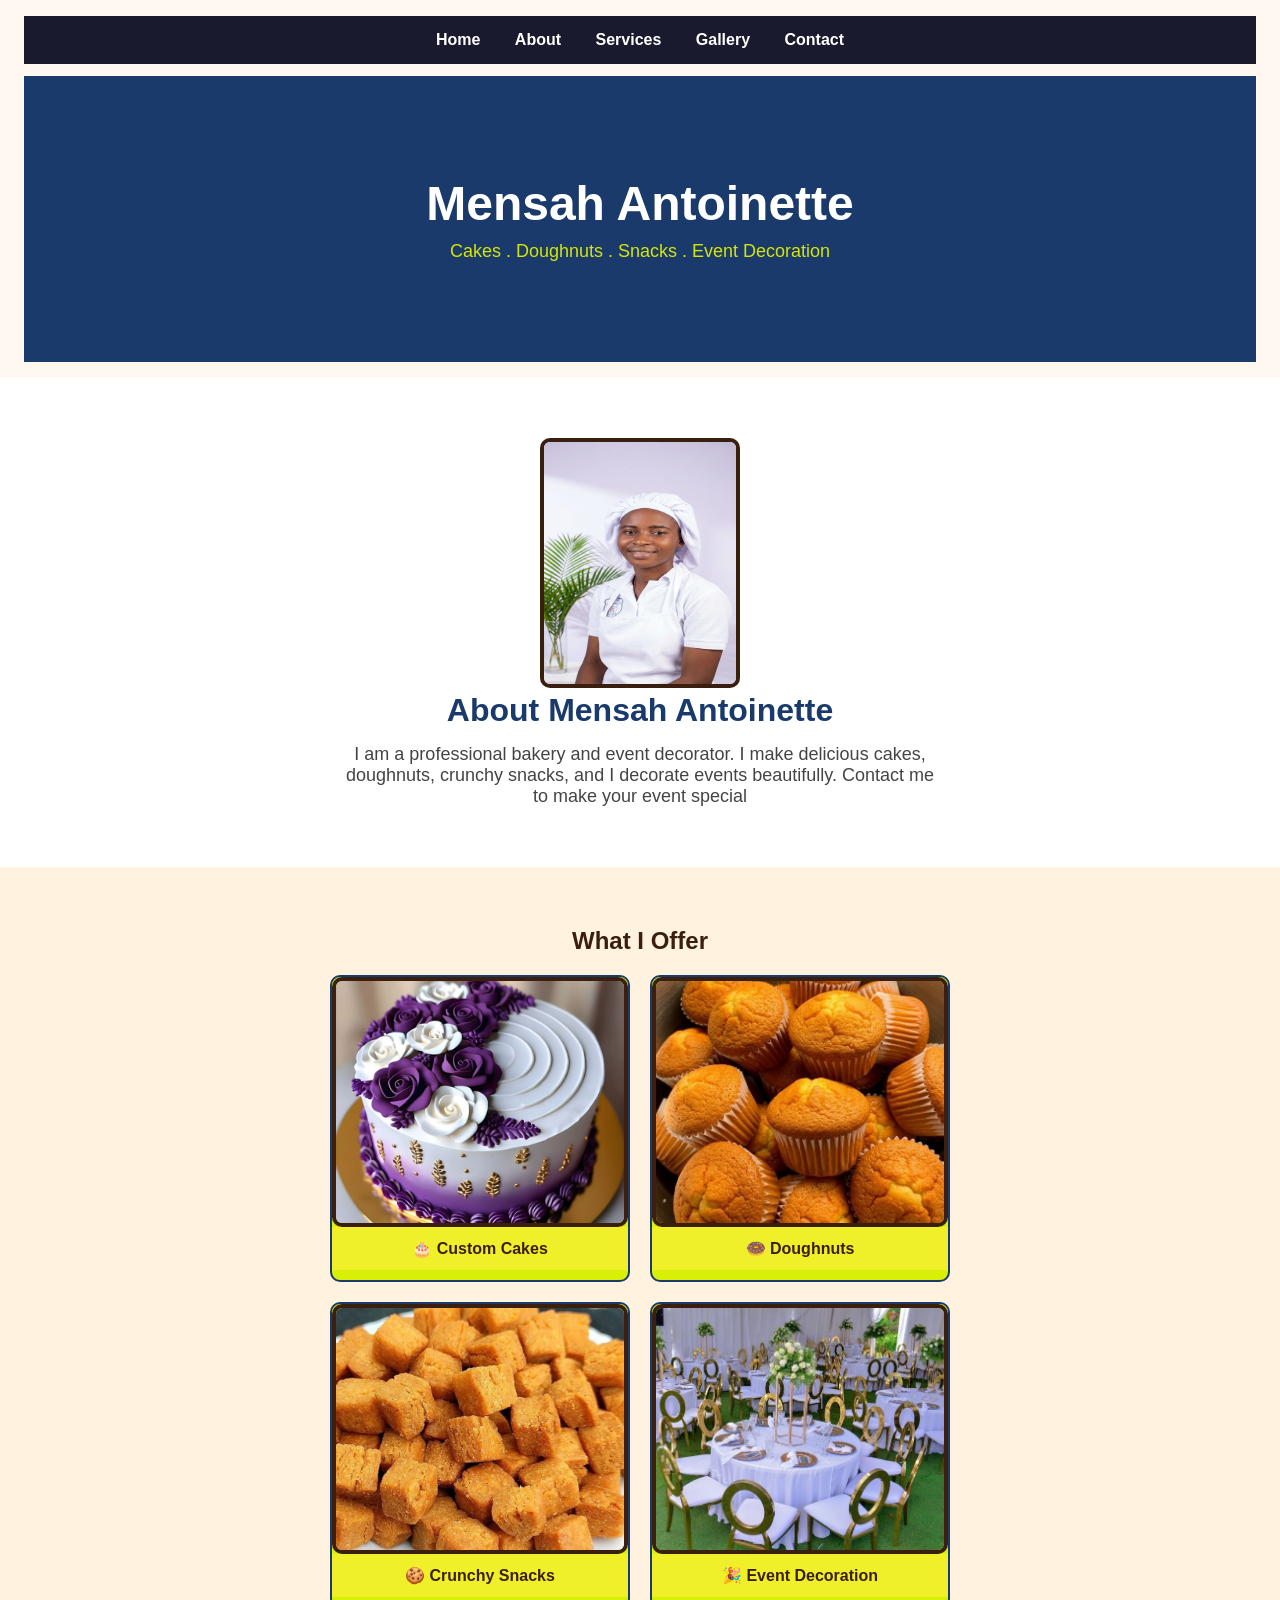
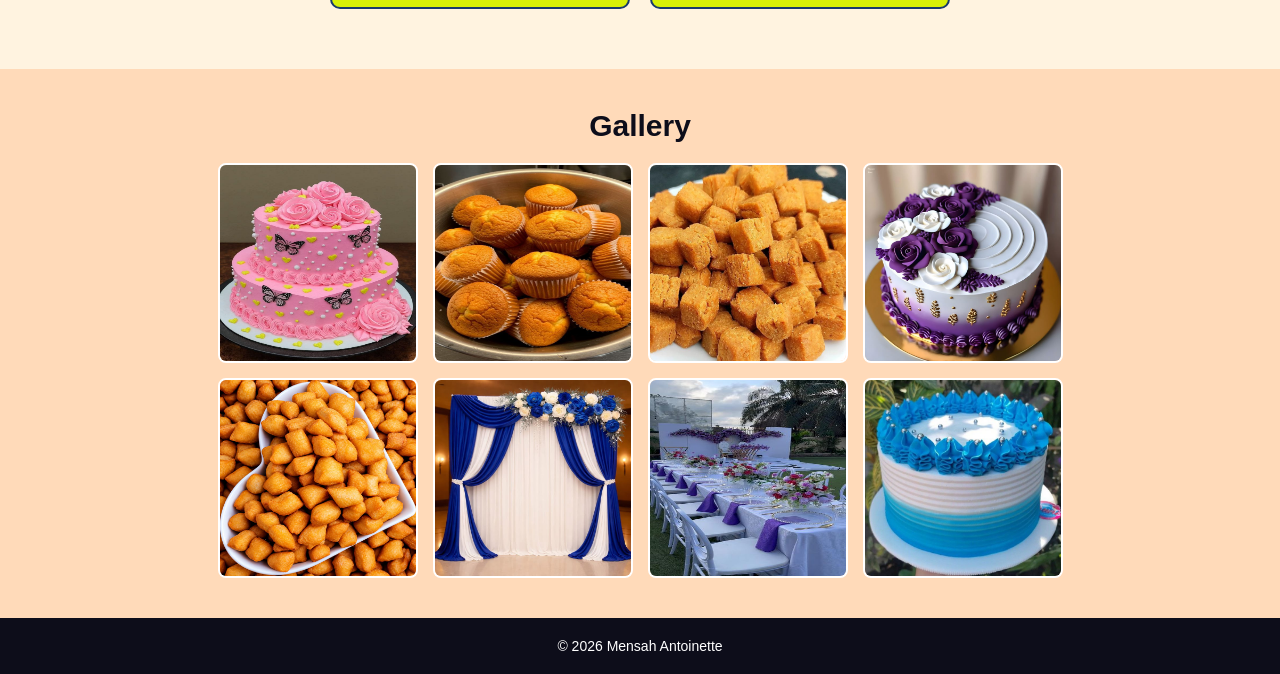
==== index.html @ c2257a98 "Update photos" ====
<!DOCTYPE html>
<html>
    <head>
        <title>Mensah Antoinette - Bakery & Decor</title>
        <link rel="stylesheet" href="style.css">

    </head>
    
    <body>
    <header>
    <nav>
        <a href="#hero">Home</a>
        <a href="#about">About</a>
        <a href="#services">Services</a>
        <a href="#gallery">Gallery</a>
        <a href="form.html">Contact</a>
    </nav>
    <div id="hero">
        <h1>Mensah Antoinette</h1>
        <p>Cakes . Doughnuts . Snacks . Event Decoration</p>
    </div>
</header>
        
    <main>

        <section id="about">
            <img src="profile.png" alt="Mensah Antoinette">
            <h2>About Mensah Antoinette</h2>
            <p>I am a professional bakery and event decorator. I make delicious cakes, doughnuts, crunchy snacks, and I decorate events beautifully. Contact me to make your event special</p>
        </section>

        <section id="services">
            <h2>What I Offer</h2>
        <div class="offer-container">
            
        <div class="service-card">
           <img src="cake 2.jpg" alt="Custom Cakes"> 
           <h3>🎂 Custom Cakes</h3>
        </div>

        <div class="service-card">
            <img src="Doughnut 1.jpg" alt="Custom Cakes">
            <h3>🍩 Doughnuts</h3>
        </div>

        <div class="service-card">
            <img src="chips 1.jpg" alt="Custom Cakes">
            <h3>🍪 Crunchy Snacks</h3>
        </div>

        <div class="service-card">
             <img src="decor 3.jpg" alt="Custom Cakes">
             <h3>🎉 Event Decoration</h3>
            </div>
        </div>
        </section>
    </main>

        <section id="contact">
    </section>

    <section id="gallery">
        <h3>Gallery</h3>
        <div class="gallery-grid">
            <img src="cake 1.jpg" alt="Mensah Antoinette">
            <img src="Doughnut 1.jpg" alt="Mensah Antoinette">
            <img src="chips 1.jpg" alt="Mensah Antoinette">
            <img src="cake 2.jpg" alt="Mensah Antoinette">
            <img src="chips 2.jpg" alt="Mensah Antoinette">
            <img src="decor 1.jpg" alt="Mensah Antoinette">
            <img src="decor 2.jpg" alt="Mensah Antoinette">
            <img src="cake 3.jpg" alt="Mensah Antoinette">
        </div>
        </div>
    </section>
        <footer>
            <p>&copy; 2026 Mensah Antoinette</p>
        </footer>
    </body>
</html>
---- style.css ----
* {
    margin: 0;
    padding: 0;
    box-sizing: border-box;
}

body {
    margin: 0;
    padding: 0;
    font-family: Arial, sans-serif;
    background-color: #fff8f0;
    color: #3b1f0e;
}
nav {
    background-color: #1a1a2e;
    padding: 15px 20px;
    text-align: center;
}
nav a {
    color: #ffffff;
    text-decoration: none;
    margin: 0 15px;
    font-size: 16px;
    font-weight: bold;
}
nav a:host {
    color: #a0b4d6;
}
#hero {
    background-color: #1a3a6b;
    color: #ffffff;
    text-align: center;
    padding: 100px 20px;
}
#hero h1 { 
    font-size: 48px;
     margin-bottom: 10px; 
    }
#hero p { 
    font-size: 18px; 
    color: #d6e603; 
}
#about {
    background-color: #ffffff;
    padding: 60px 20px;
    text-align: center;
}
#about h2 { 
    font-size: 32px; 
    color: #1a3a6b; 
    margin-bottom: 15px; 
}
#about p { 
    font-size: 18px; 
    color: #444444; 
    max-width: 600px; 
    margin: 0 auto; 
}
img {
    width: 200px;
    height: 250px;
    border: 4px solid;
    border-radius: 10px;
}

#services {
    display: flex;
    flex-direction: column;
    padding: 60px 20px;
    text-align: center;
    align-items: center;
    background-color: #fff3e0;
    gap: 20px;
    max-width: 100%;
    width: 100%;
}
.services h2 { 
    font-size: 32px; 
    margin-bottom: 25px; 
    color: #1a3a6b; 
    text-align: center;
    padding: 20px;
    width: 100%;
}

.offer-container {
    display: grid;
    grid-template-columns: 300px 300px;
    gap: 20px;
    justify-content: center;
    margin: 0 auto;
    width: auto;
}

.service-card {
    background-color: #d8f006;
    border: 2px solid #1a3a6b;
    border-radius: 10px;
    overflow: hidden;
    text-align: bottom;
    padding-bottom: 10px;
    font-size: 18px;
    width:auto;
    max-width: 300px;
    height: auto;
    gap: 20px;
}

.service-card img {
    width: 100%;
    height: 250px;
    object-fit: cover;
    display: block;
}

.service-card h3 {
    margin: 0;
    font-size: 16px;
    padding: 12px;
    background-color: #f0f02a;
}
#gallery {
    background-color: peachpuff;
    color: #0d0d1a;
    padding: 40px 20px;
}
#gallery h3 {
    text-align: center;
    font-size: 30px;
    margin-bottom: 20px;
}
#contact-form {
    max-width: 600px;
    margin: 50px auto;
    padding: 40px;
    background-color: #04915b;
    border-radius: 10px;
    box-shadow: 0 2px 10px rgba(0,0,0,0.1);
}

#contact-form h2 {
    text-align: center;
    color: #f2f2f8;
    font-size: 32px;
    margin-bottom: 30px;
}

#contact-form label {
    display: block;
    font-weight: bold;
    margin-bottom: 5px;
    color: #f4f4fc;
}

#contact-form input,
#contact-form textarea {
    display: block;
    width: 100%;
    padding: 12px;
    margin-bottom: 20px;
    border: 2px solid #e0e0e0;
    border-radius: 6px;
    font-size: 16px;
}

#contact-form textarea {
    height: 150px;
}

#contact-form button {
    width: 100%;
    padding: 15px;
    background-color: #1a1a2e;
    color: #ffffff;
    border: none;
    border-radius: 6px;
    font-size: 18px;
    cursor: pointer;
}

#contact-form button:hover {
    background-color: #2c2c5e;
}
footer {
    background-color: #0d0d1a;
    color: #ffffff;
    text-align: center;
    padding: 20px;
    font-size: 14px;
}

header {
  display: flex;
  flex-direction: column;
  gap: 0.75rem;
  padding: 1rem 1.5rem;
}

nav ul {
  display: flex;
  flex-direction: column;
  gap: 0.75rem;
  list-style: none;
}
@media (min-width: 600px) {
  header { flex-direction: column; }
  nav ul  { flex-direction: column; }
}

.features-grid {
  display: grid;
  grid-template-columns: 1fr;
  gap: 1.5rem;
}

@media (max-width: 780px) {
  .features-grid {
    grid-template-columns: repeat(2, 1fr);
  }
}

@media (max-with: 900px) {
  .features-grid {
    grid-template-columns: 1fr;
  }
}

.gallery-grid {
    display: grid;
    grid-template-columns: repeat(4, 1fr);
    gap: 15px;
    max-width: 400px;
    margin: 0 auto;
    justify-content: center;
    align-items: center;
}

.gallery-grid img {
    width: 200px;
    height: 200px;
    object-fit: fill;
    border-radius: 8px;
    border: 2px solid white;
    max-width: 400px;
}
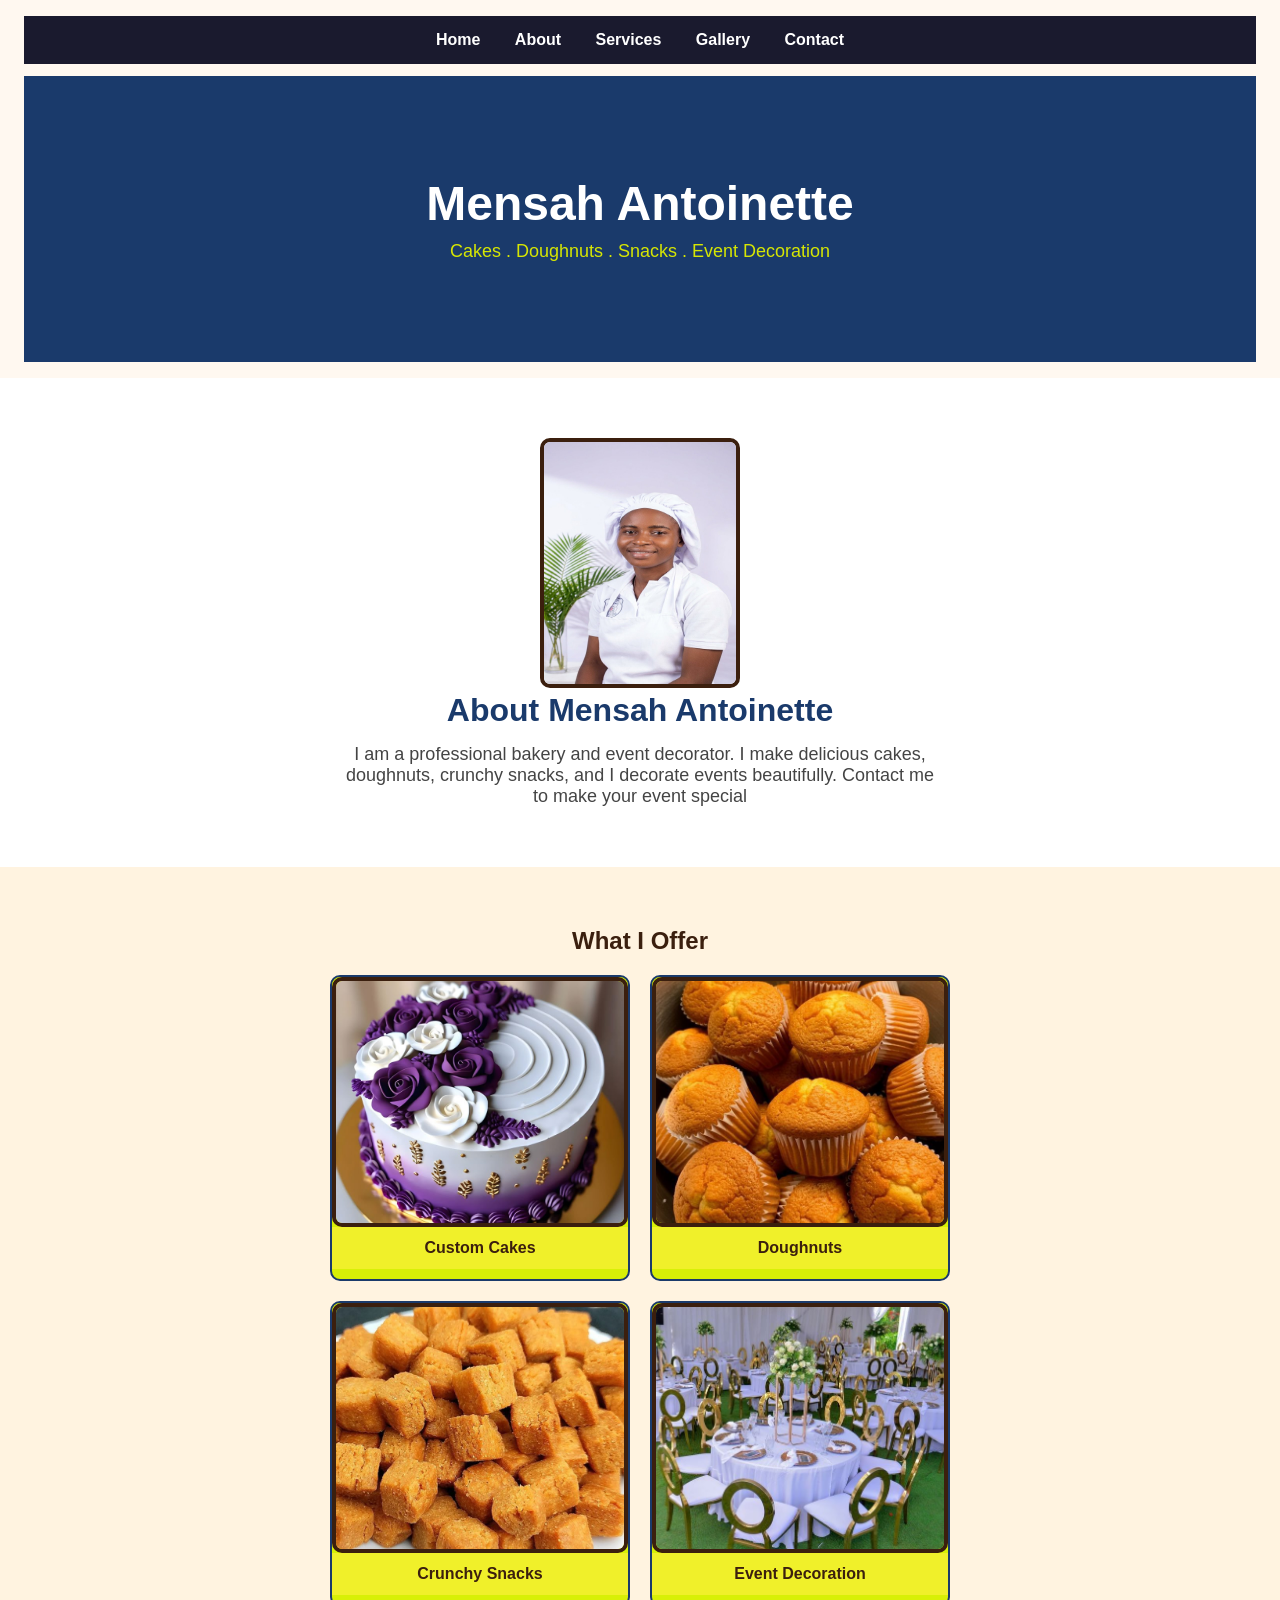
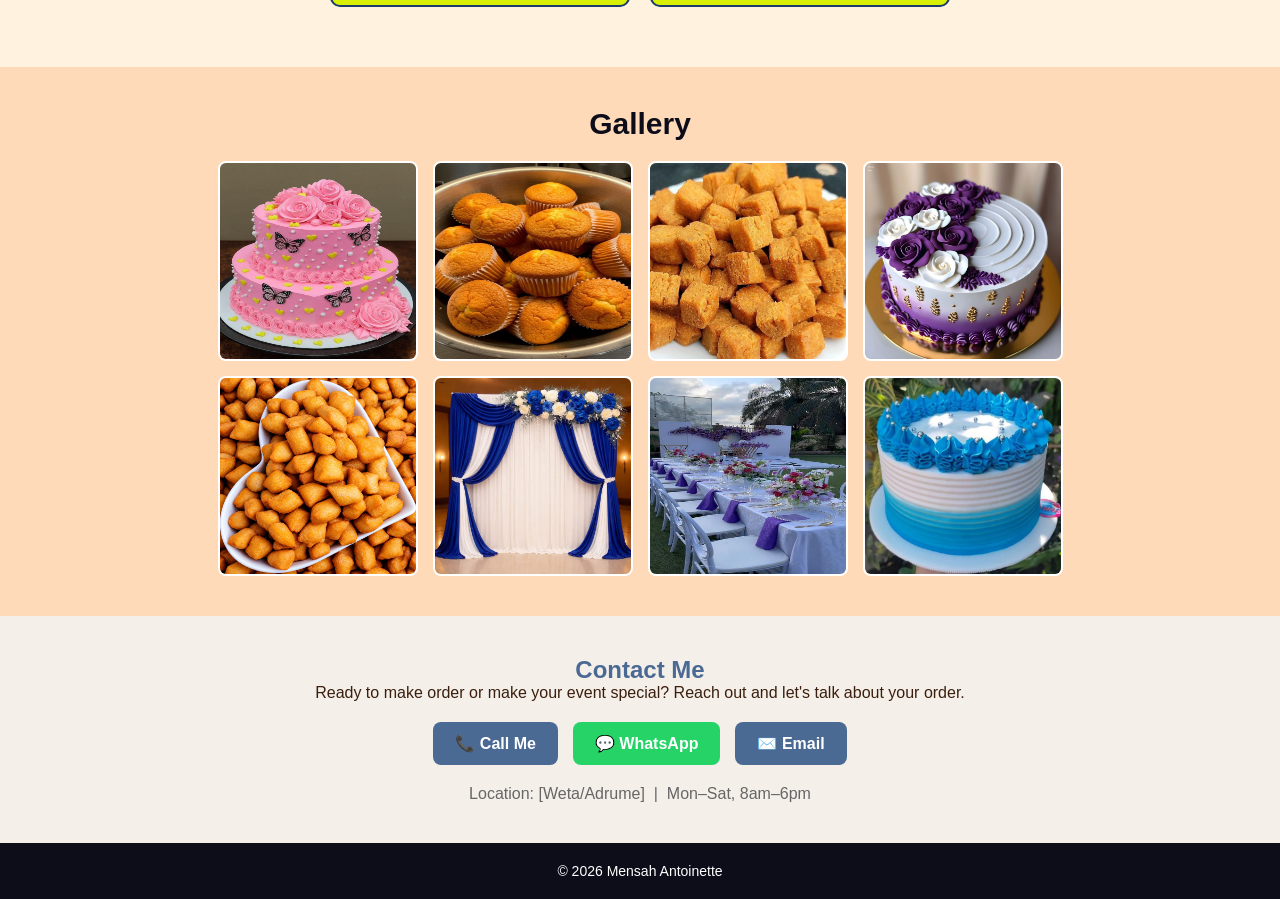
==== commit 567f4a5f: "Add contact section and SEO tags" ====
--- a/index.html
+++ b/index.html
@@ -1,8 +1,31 @@
 <!DOCTYPE html>
 <html>
     <head>
-        <title>Mensah Antoinette - Bakery & Decor</title>
+        <title>Mensah Antoinette - Bakery & Event Decoration</title>
+        <meta name="description" content="Mensah Antoinette offers custom cakes, doughnuts, snacks and event decoration. Contact us to make your event special.">
+        <meta name="viewport" content="width=device-width, initial-scale=1.0">
+        <link rel="canonical" href="https://your-site-address.com/">
+
+        <meta property="og:title" content="Mensah Antoinette - Bakery & Event Decoration">
+        <meta property="og:description" content="Cakes, doughnuts, snacks and event decoration.">
+        <meta property="og:image" content="https://your-site-address.com/profile.png">
+        <meta property="og:url" content="https://your-site-address.com/">
         <link rel="stylesheet" href="style.css">
+
+    <script type="application/ld+json">
+    {
+        "@context": "https://schema.org",
+        "@type": "Bakery",
+        "name": "Mensah Antoinette",
+        "description": "Professional bakery and event decoration: cakes, doughnuts, snacks.",
+        "telephone": "+233552869641",
+        "email": "youremail@example.com",
+        "address": { "@type": "PostalAddress", "addressLocality": "Your town", "addressCountry": "GH" },
+        "url": "https://your-site-address.com/"
+    }
+    </script>
+
+
 
     </head>
     
@@ -13,7 +36,7 @@
         <a href="#about">About</a>
         <a href="#services">Services</a>
         <a href="#gallery">Gallery</a>
-        <a href="form.html">Contact</a>
+        <a href="#contact">Contact</a>
     </nav>
     <div id="hero">
         <h1>Mensah Antoinette</h1>
@@ -35,22 +58,22 @@
             
         <div class="service-card">
            <img src="cake 2.jpg" alt="Custom Cakes"> 
-           <h3>🎂 Custom Cakes</h3>
+           <h3>Custom Cakes</h3>
         </div>
 
         <div class="service-card">
             <img src="Doughnut 1.jpg" alt="Custom Cakes">
-            <h3>🍩 Doughnuts</h3>
+            <h3>Doughnuts</h3>
         </div>
 
         <div class="service-card">
             <img src="chips 1.jpg" alt="Custom Cakes">
-            <h3>🍪 Crunchy Snacks</h3>
+            <h3>Crunchy Snacks</h3>
         </div>
 
         <div class="service-card">
              <img src="decor 3.jpg" alt="Custom Cakes">
-             <h3>🎉 Event Decoration</h3>
+             <h3>Event Decoration</h3>
             </div>
         </div>
         </section>
@@ -73,6 +96,18 @@
         </div>
         </div>
     </section>
+    <section id="contact" class="contact">
+  <h2>Contact Me</h2>
+  <p>Ready to make order or make your event special? Reach out and let's talk about your order.</p>
+
+  <div class="contact-buttons">
+    <a href="tel:+233553869641" class="contact-btn">📞 Call Me</a>
+    <a href="https://wa.me/233552869641?text=Hello%2C%20I%20would%20like%20to%20place%20an%20order" class="contact-btn whatsapp" target="_blank" rel="noopener">💬 WhatsApp</a>
+    <a href="mailto:youremail@example.com" class="contact-btn">✉️ Email</a>
+  </div>
+
+  <p class="contact-info">Location: [Weta/Adrume] &nbsp;|&nbsp; Mon–Sat, 8am–6pm</p>
+</section>
         <footer>
             <p>&copy; 2026 Mensah Antoinette</p>
         </footer>
--- a/style.css
+++ b/style.css
@@ -129,58 +129,32 @@
     font-size: 30px;
     margin-bottom: 20px;
 }
-#contact-form {
-    max-width: 600px;
-    margin: 50px auto;
-    padding: 40px;
-    background-color: #04915b;
-    border-radius: 10px;
-    box-shadow: 0 2px 10px rgba(0,0,0,0.1);
-}
-
-#contact-form h2 {
-    text-align: center;
-    color: #f2f2f8;
-    font-size: 32px;
-    margin-bottom: 30px;
-}
-
-#contact-form label {
-    display: block;
-    font-weight: bold;
-    margin-bottom: 5px;
-    color: #f4f4fc;
-}
-
-#contact-form input,
-#contact-form textarea {
-    display: block;
-    width: 100%;
-    padding: 12px;
-    margin-bottom: 20px;
-    border: 2px solid #e0e0e0;
-    border-radius: 6px;
-    font-size: 16px;
-}
-
-#contact-form textarea {
-    height: 150px;
-}
-
-#contact-form button {
-    width: 100%;
-    padding: 15px;
-    background-color: #1a1a2e;
-    color: #ffffff;
-    border: none;
-    border-radius: 6px;
-    font-size: 18px;
-    cursor: pointer;
-}
-
-#contact-form button:hover {
-    background-color: #2c2c5e;
-}
+
+.contact {
+  text-align: center;
+  padding: 40px 20px;
+  background: #f4efe9;
+}
+.contact h2 { color: #4a6a94; }
+.contact-buttons {
+  display: flex;
+  flex-wrap: wrap;
+  justify-content: center;
+  gap: 15px;
+  margin: 20px 0;
+}
+.contact-btn {
+  padding: 12px 22px;
+  background: #4a6a94;
+  color: #fff;
+  text-decoration: none;
+  border-radius: 8px;
+  font-weight: bold;
+}
+.contact-btn.whatsapp { background: #25D366; }
+.contact-btn:hover { opacity: 0.85; }
+.contact-info { color: #666; }
+
 footer {
     background-color: #0d0d1a;
     color: #ffffff;
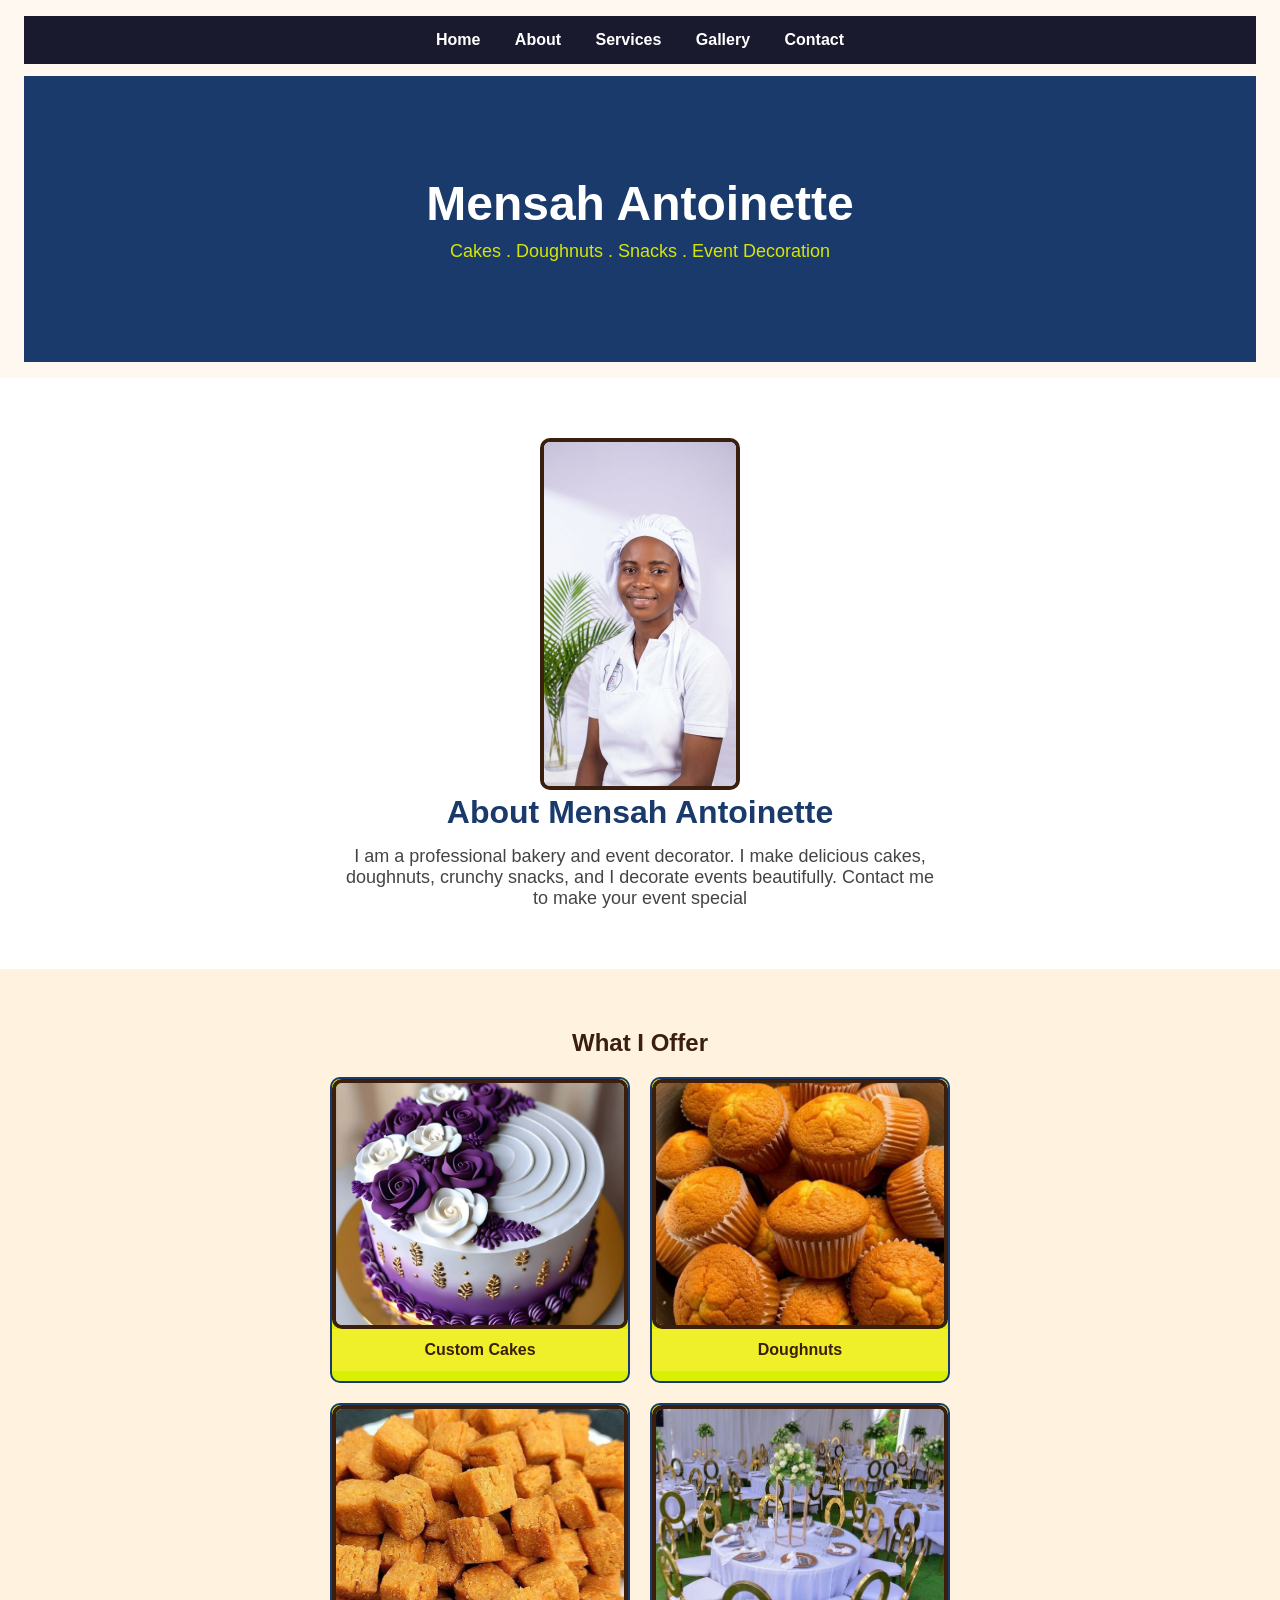
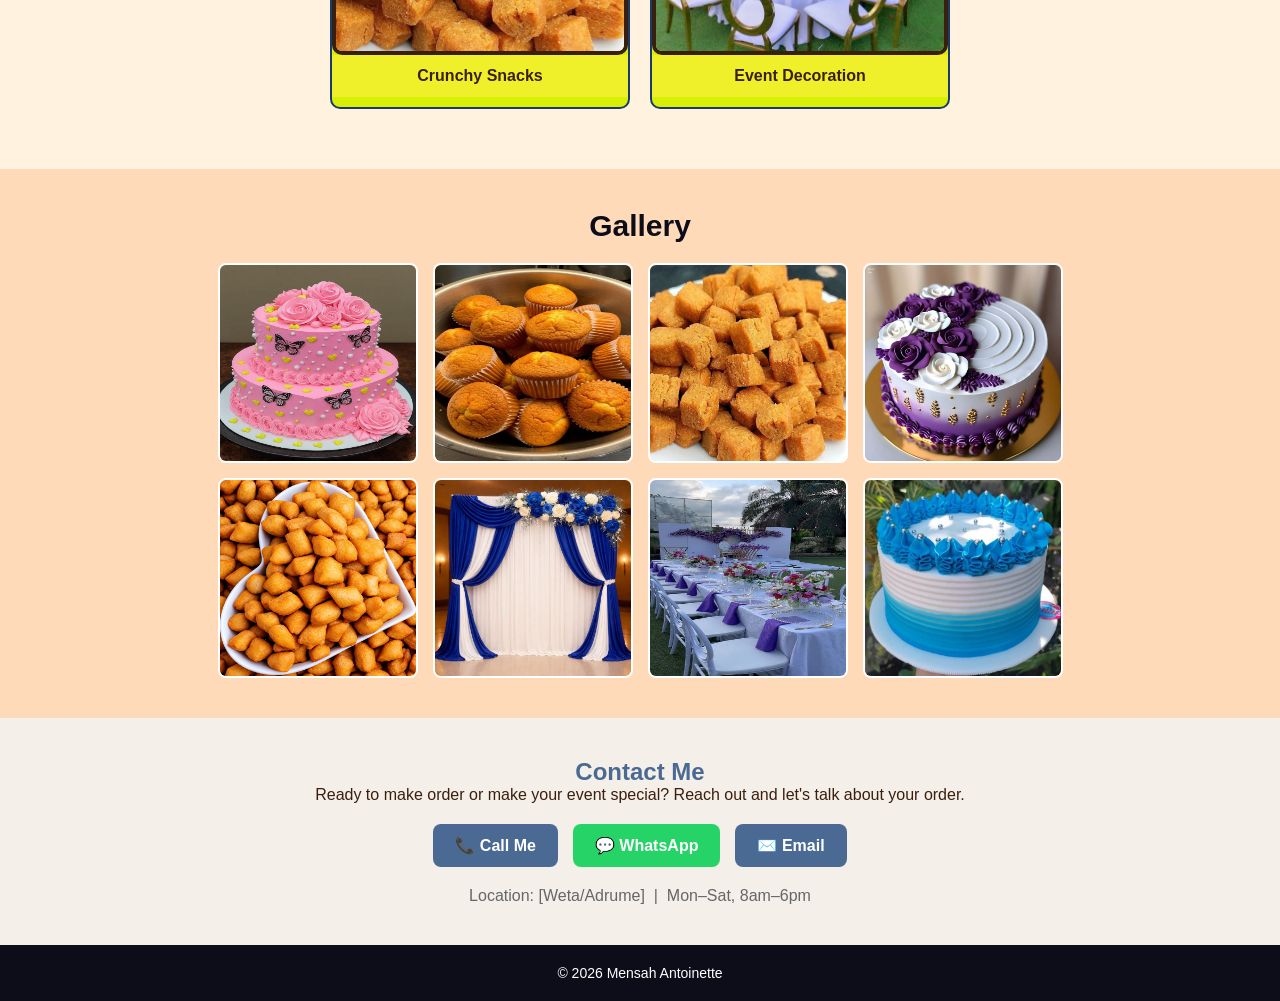
==== commit 609e3780: "Add update body, container and image" ====
--- a/index.html
+++ b/index.html
@@ -6,6 +6,7 @@
         <meta name="viewport" content="width=device-width, initial-scale=1.0">
         <link rel="canonical" href="https://your-site-address.com/">
 
+        <meta name="viewport" content="width=device-width, initial-scaled=1.0">
         <meta property="og:title" content="Mensah Antoinette - Bakery & Event Decoration">
         <meta property="og:description" content="Cakes, doughnuts, snacks and event decoration.">
         <meta property="og:image" content="https://your-site-address.com/profile.png">
@@ -19,13 +20,11 @@
         "name": "Mensah Antoinette",
         "description": "Professional bakery and event decoration: cakes, doughnuts, snacks.",
         "telephone": "+233552869641",
-        "email": "youremail@example.com",
+        "email": "Antoinettevmensah@gmail.com",
         "address": { "@type": "PostalAddress", "addressLocality": "Your town", "addressCountry": "GH" },
         "url": "https://your-site-address.com/"
     }
     </script>
-
-
 
     </head>
     
@@ -103,7 +102,7 @@
   <div class="contact-buttons">
     <a href="tel:+233553869641" class="contact-btn">📞 Call Me</a>
     <a href="https://wa.me/233552869641?text=Hello%2C%20I%20would%20like%20to%20place%20an%20order" class="contact-btn whatsapp" target="_blank" rel="noopener">💬 WhatsApp</a>
-    <a href="mailto:youremail@example.com" class="contact-btn">✉️ Email</a>
+    <a href="mailto:Antoinettevmensah@gmail.com" class="contact-btn">✉️ Email</a>
   </div>
 
   <p class="contact-info">Location: [Weta/Adrume] &nbsp;|&nbsp; Mon–Sat, 8am–6pm</p>
--- a/style.css
+++ b/style.css
@@ -10,6 +10,7 @@
     font-family: Arial, sans-serif;
     background-color: #fff8f0;
     color: #3b1f0e;
+    width: 100%;
 }
 nav {
     background-color: #1a1a2e;
@@ -176,6 +177,17 @@
   gap: 0.75rem;
   list-style: none;
 }
+
+.container {
+    width: 100%;
+    max-width: 900px;
+    margin: 0 auto;
+}
+
+img {
+    max-width: 100%;
+    height: auto;
+}
 @media (min-width: 600px) {
   header { flex-direction: column; }
   nav ul  { flex-direction: column; }
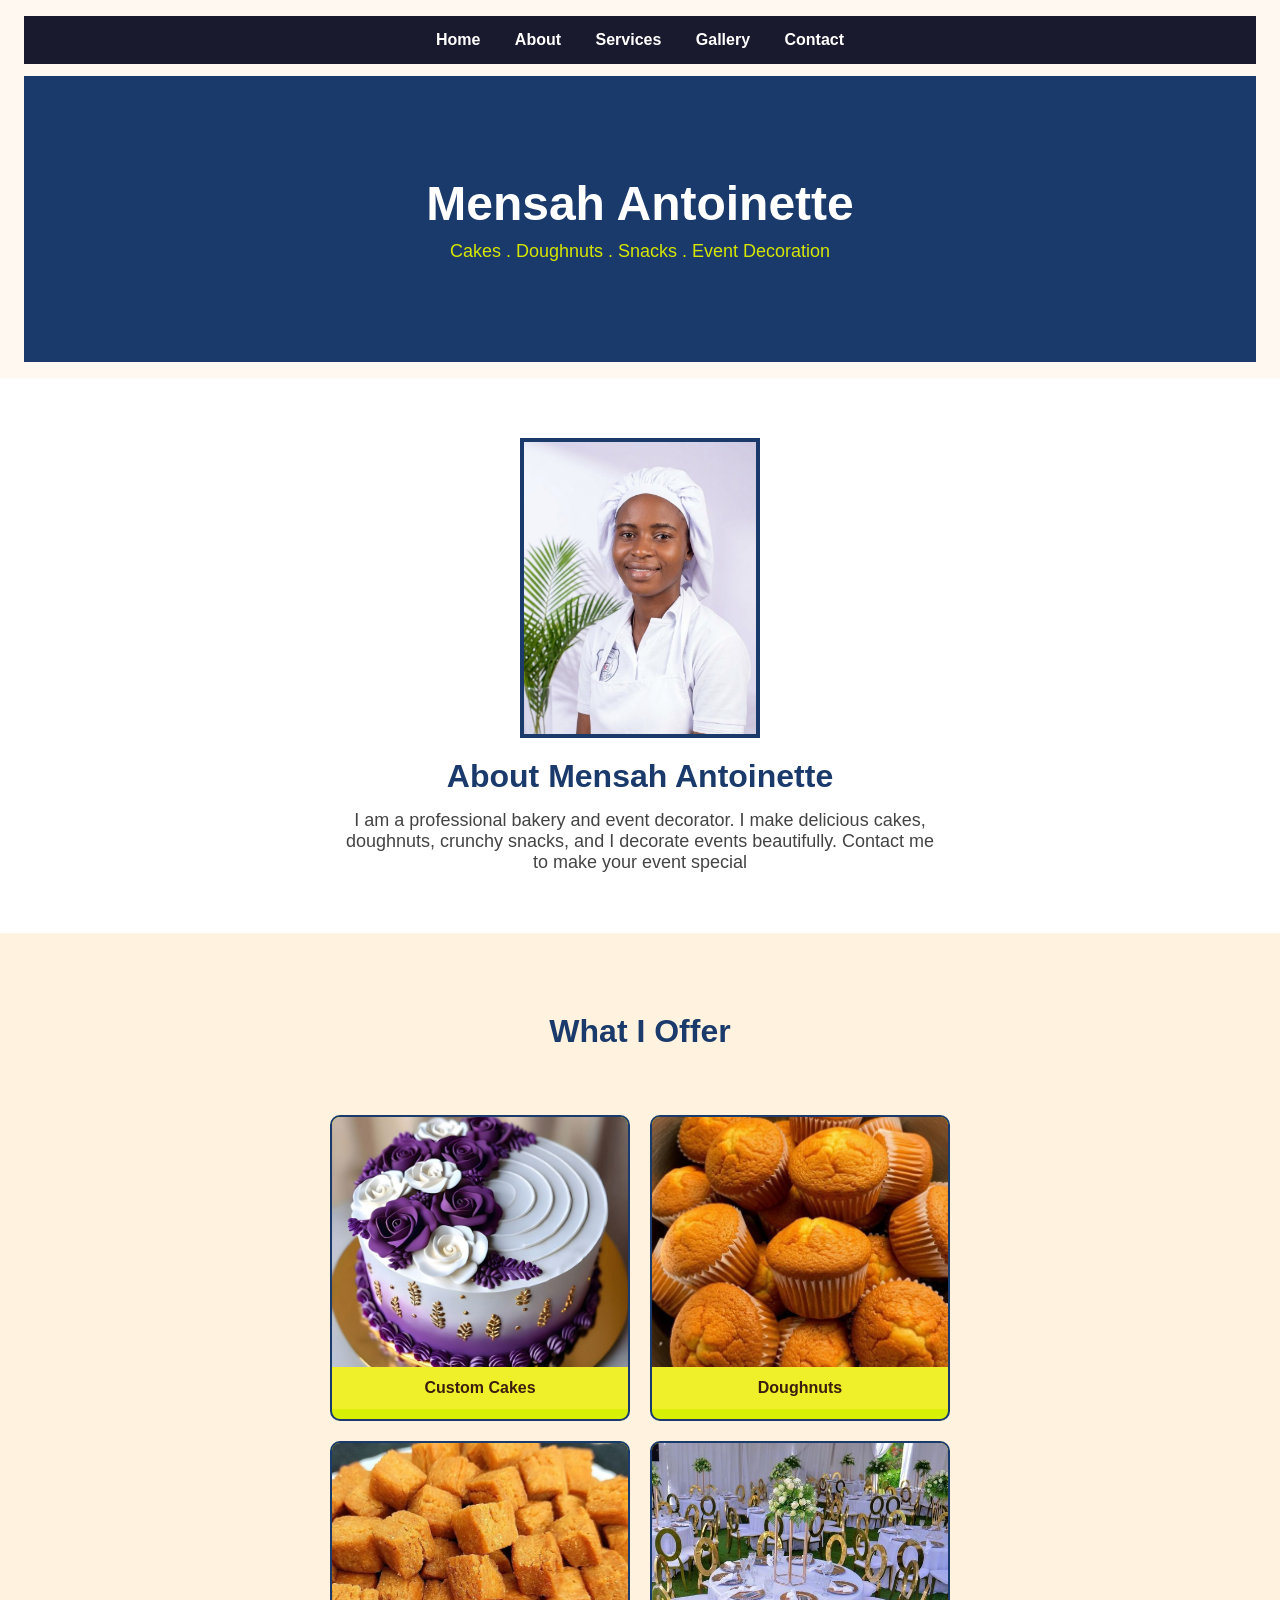
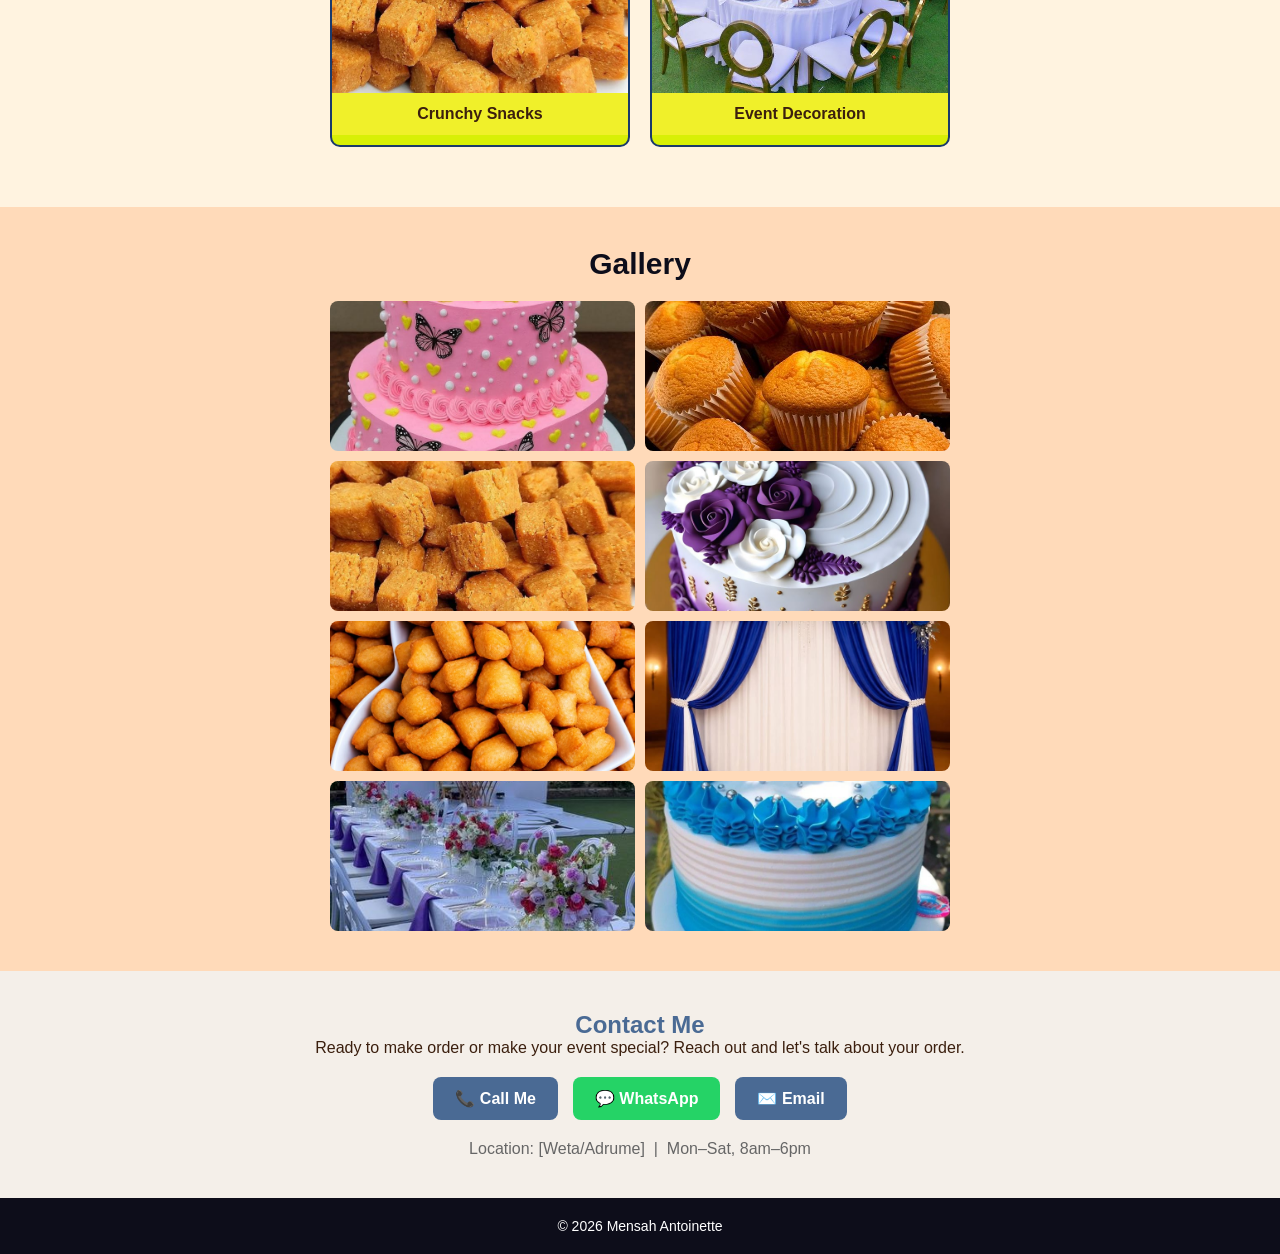
==== commit 6a7cea6c: "update email" ====
--- a/index.html
+++ b/index.html
@@ -20,7 +20,7 @@
         "name": "Mensah Antoinette",
         "description": "Professional bakery and event decoration: cakes, doughnuts, snacks.",
         "telephone": "+233552869641",
-        "email": "Antoinettevmensah@gmail.com",
+        "email": "antoinettevmensah@gmail.com",
         "address": { "@type": "PostalAddress", "addressLocality": "Your town", "addressCountry": "GH" },
         "url": "https://your-site-address.com/"
     }
@@ -102,7 +102,7 @@
   <div class="contact-buttons">
     <a href="tel:+233553869641" class="contact-btn">📞 Call Me</a>
     <a href="https://wa.me/233552869641?text=Hello%2C%20I%20would%20like%20to%20place%20an%20order" class="contact-btn whatsapp" target="_blank" rel="noopener">💬 WhatsApp</a>
-    <a href="mailto:Antoinettevmensah@gmail.com" class="contact-btn">✉️ Email</a>
+    <a href="mailto:antoinettevmensah@gmail.com" class="contact-btn">✉️ Email</a>
   </div>
 
   <p class="contact-info">Location: [Weta/Adrume] &nbsp;|&nbsp; Mon–Sat, 8am–6pm</p>
--- a/style.css
+++ b/style.css
@@ -24,7 +24,7 @@
     font-size: 16px;
     font-weight: bold;
 }
-nav a:host {
+nav a:hover {
     color: #a0b4d6;
 }
 #hero {
@@ -51,17 +51,25 @@
     color: #1a3a6b; 
     margin-bottom: 15px; 
 }
-#about p { 
+#about p {
     font-size: 18px; 
     color: #444444; 
     max-width: 600px; 
-    margin: 0 auto; 
+    margin: 0 auto;
+}
+    
+ #about img {
+    height: 300px;
+    width: 240px;
+    object-fit: cover;
+    border: 4px solid #1a3a6b;
+    display: block;
+    margin: 0 auto 20px;
 }
 img {
-    width: 200px;
-    height: 250px;
-    border: 4px solid;
-    border-radius: 10px;
+    max-width: 100%;
+    height: auto;
+    display: block;
 }
 
 #services {
@@ -69,13 +77,12 @@
     flex-direction: column;
     padding: 60px 20px;
     text-align: center;
-    align-items: center;
     background-color: #fff3e0;
     gap: 20px;
     max-width: 100%;
     width: 100%;
 }
-.services h2 { 
+#services h2 { 
     font-size: 32px; 
     margin-bottom: 25px; 
     color: #1a3a6b; 
@@ -86,11 +93,11 @@
 
 .offer-container {
     display: grid;
-    grid-template-columns: 300px 300px;
+    grid-template-columns: repeat(2, 1fr);
     gap: 20px;
-    justify-content: center;
-    margin: 0 auto;
-    width: auto;
+    max-width: 620px;
+    margin: 0 auto;
+    width: 100%;
 }
 
 .service-card {
@@ -98,11 +105,11 @@
     border: 2px solid #1a3a6b;
     border-radius: 10px;
     overflow: hidden;
-    text-align: bottom;
+    text-align: center;
     padding-bottom: 10px;
     font-size: 18px;
     width:auto;
-    max-width: 300px;
+    max-width: none;
     height: auto;
     gap: 20px;
 }
@@ -189,8 +196,9 @@
     height: auto;
 }
 @media (min-width: 600px) {
-  header { flex-direction: column; }
-  nav ul  { flex-direction: column; }
+  .gallery-grid {
+    grid-template-columns: repeat(3, 1fr);
+  }
 }
 
 .features-grid {
@@ -205,7 +213,7 @@
   }
 }
 
-@media (max-with: 900px) {
+@media (max-width: 900px) {
   .features-grid {
     grid-template-columns: 1fr;
   }
@@ -213,23 +221,29 @@
 
 .gallery-grid {
     display: grid;
-    grid-template-columns: repeat(4, 1fr);
-    gap: 15px;
+    grid-template-columns: repeat(2, 1fr);
+    gap: 10px;
+    max-width: 620px;
+    margin: 0 auto;
+    width: 100%;
+    margin: 0 auto;
+}
+
+.gallery-grid img {
+    width: 100%;
+    height: 150px;
+    object-fit: cover;
+    border-radius: 8px;
+    border-radius: 8px;
     max-width: 400px;
-    margin: 0 auto;
-    justify-content: center;
-    align-items: center;
-}
-
-.gallery-grid img {
-    width: 200px;
-    height: 200px;
-    object-fit: fill;
-    border-radius: 8px;
-    border: 2px solid white;
-    max-width: 400px;
-}
-
-
-
-
+}
+
+.gallery {
+    display: grid;
+    grid-template-columns: repeat(2, 1fr);
+    gap: 10px;
+}
+
+
+
+
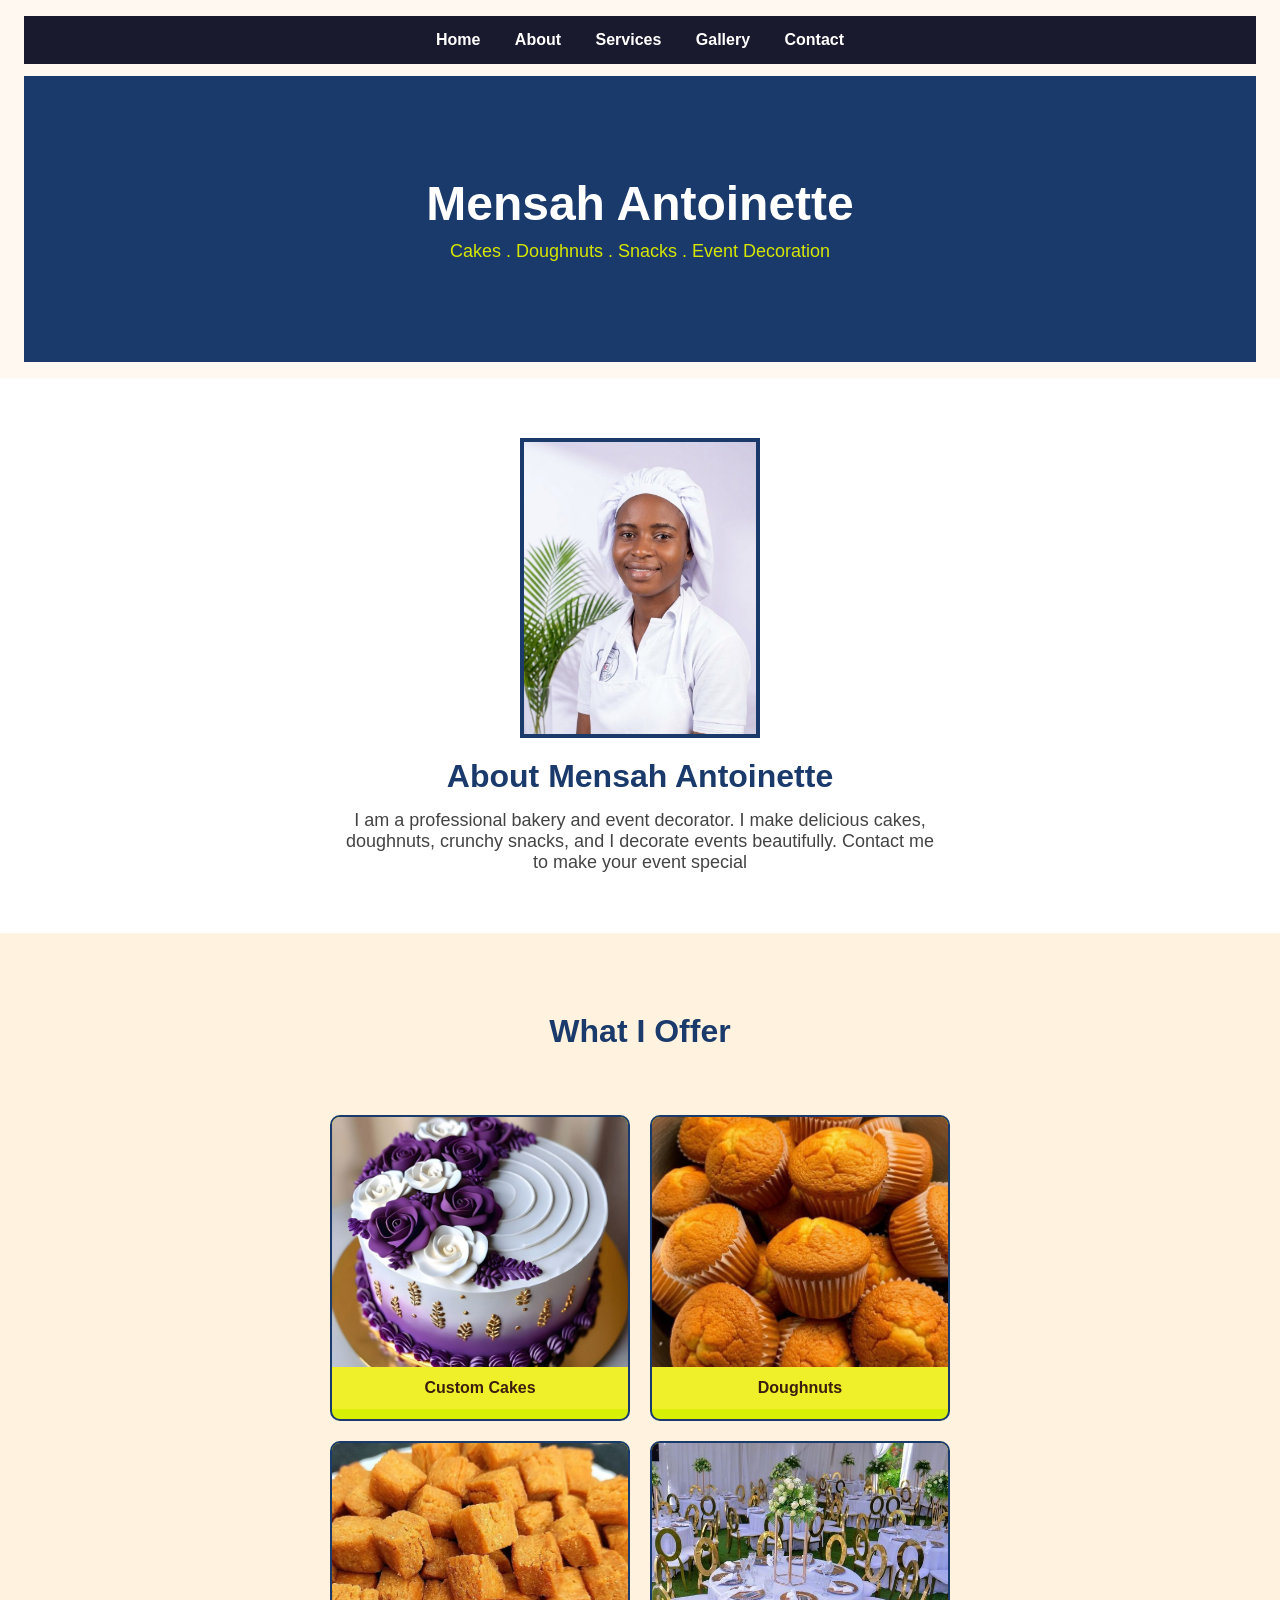
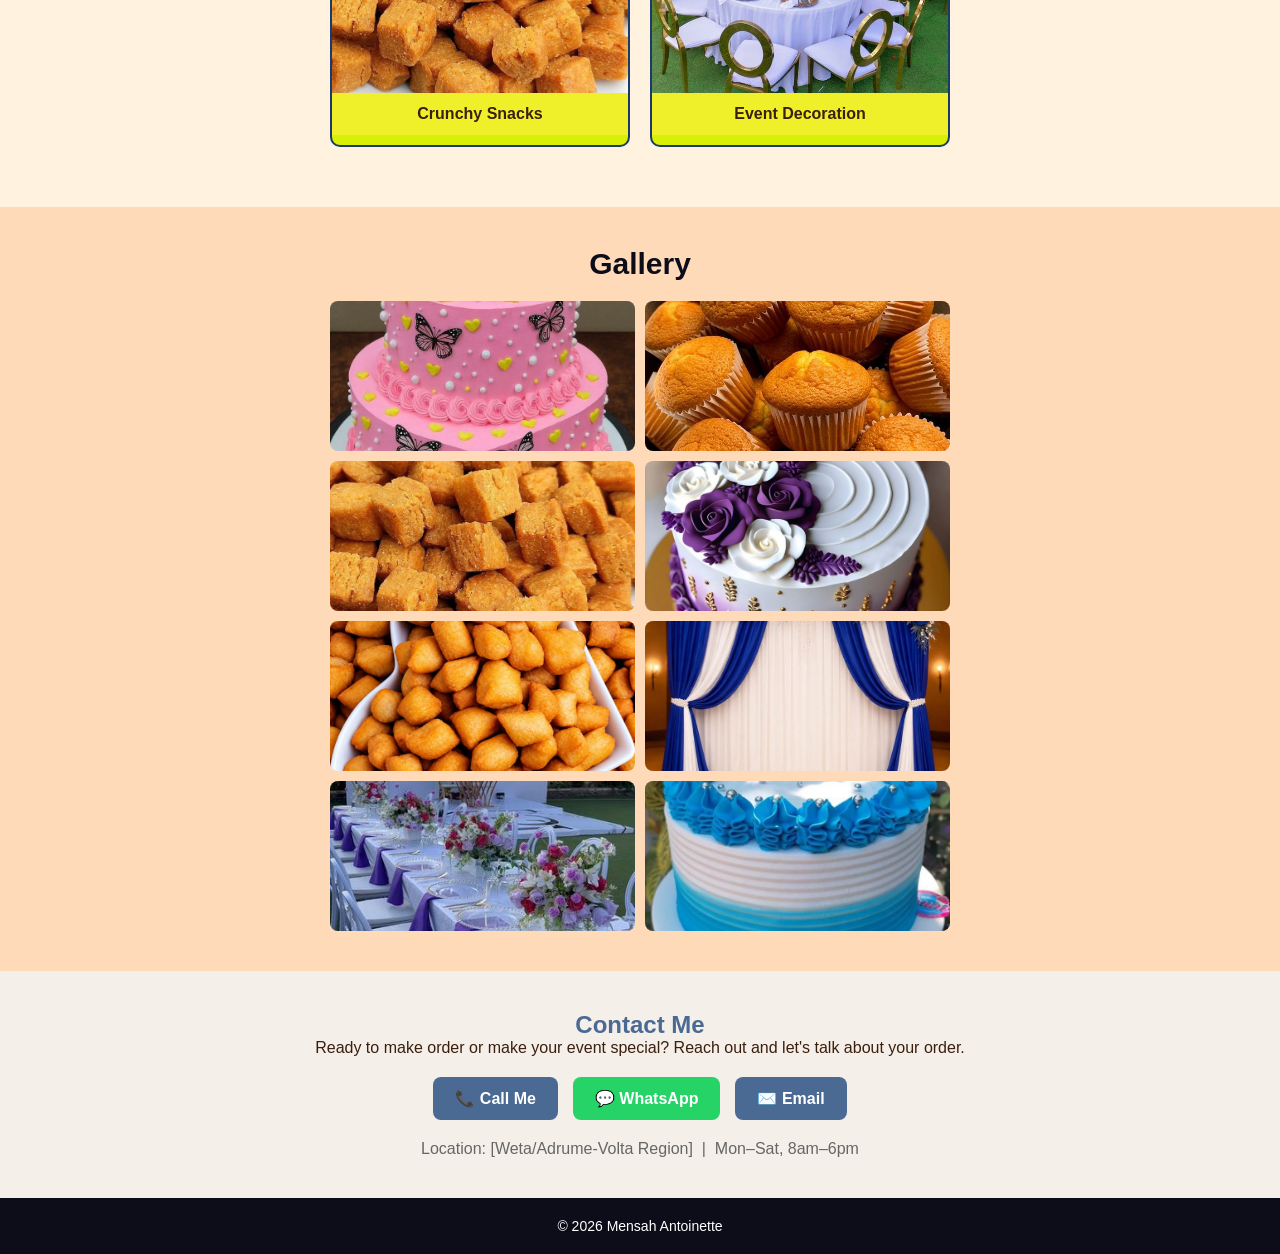
==== commit 9c821d58: "Add files via upload" ====
--- a/index.html
+++ b/index.html
@@ -1,114 +1,114 @@
-<!DOCTYPE html>
-<html>
-    <head>
-        <title>Mensah Antoinette - Bakery & Event Decoration</title>
-        <meta name="description" content="Mensah Antoinette offers custom cakes, doughnuts, snacks and event decoration. Contact us to make your event special.">
-        <meta name="viewport" content="width=device-width, initial-scale=1.0">
-        <link rel="canonical" href="https://your-site-address.com/">
-
-        <meta name="viewport" content="width=device-width, initial-scaled=1.0">
-        <meta property="og:title" content="Mensah Antoinette - Bakery & Event Decoration">
-        <meta property="og:description" content="Cakes, doughnuts, snacks and event decoration.">
-        <meta property="og:image" content="https://your-site-address.com/profile.png">
-        <meta property="og:url" content="https://your-site-address.com/">
-        <link rel="stylesheet" href="style.css">
-
-    <script type="application/ld+json">
-    {
-        "@context": "https://schema.org",
-        "@type": "Bakery",
-        "name": "Mensah Antoinette",
-        "description": "Professional bakery and event decoration: cakes, doughnuts, snacks.",
-        "telephone": "+233552869641",
-        "email": "antoinettevmensah@gmail.com",
-        "address": { "@type": "PostalAddress", "addressLocality": "Your town", "addressCountry": "GH" },
-        "url": "https://your-site-address.com/"
-    }
-    </script>
-
-    </head>
-    
-    <body>
-    <header>
-    <nav>
-        <a href="#hero">Home</a>
-        <a href="#about">About</a>
-        <a href="#services">Services</a>
-        <a href="#gallery">Gallery</a>
-        <a href="#contact">Contact</a>
-    </nav>
-    <div id="hero">
-        <h1>Mensah Antoinette</h1>
-        <p>Cakes . Doughnuts . Snacks . Event Decoration</p>
-    </div>
-</header>
-        
-    <main>
-
-        <section id="about">
-            <img src="profile.png" alt="Mensah Antoinette">
-            <h2>About Mensah Antoinette</h2>
-            <p>I am a professional bakery and event decorator. I make delicious cakes, doughnuts, crunchy snacks, and I decorate events beautifully. Contact me to make your event special</p>
-        </section>
-
-        <section id="services">
-            <h2>What I Offer</h2>
-        <div class="offer-container">
-            
-        <div class="service-card">
-           <img src="cake 2.jpg" alt="Custom Cakes"> 
-           <h3>Custom Cakes</h3>
-        </div>
-
-        <div class="service-card">
-            <img src="Doughnut 1.jpg" alt="Custom Cakes">
-            <h3>Doughnuts</h3>
-        </div>
-
-        <div class="service-card">
-            <img src="chips 1.jpg" alt="Custom Cakes">
-            <h3>Crunchy Snacks</h3>
-        </div>
-
-        <div class="service-card">
-             <img src="decor 3.jpg" alt="Custom Cakes">
-             <h3>Event Decoration</h3>
-            </div>
-        </div>
-        </section>
-    </main>
-
-        <section id="contact">
-    </section>
-
-    <section id="gallery">
-        <h3>Gallery</h3>
-        <div class="gallery-grid">
-            <img src="cake 1.jpg" alt="Mensah Antoinette">
-            <img src="Doughnut 1.jpg" alt="Mensah Antoinette">
-            <img src="chips 1.jpg" alt="Mensah Antoinette">
-            <img src="cake 2.jpg" alt="Mensah Antoinette">
-            <img src="chips 2.jpg" alt="Mensah Antoinette">
-            <img src="decor 1.jpg" alt="Mensah Antoinette">
-            <img src="decor 2.jpg" alt="Mensah Antoinette">
-            <img src="cake 3.jpg" alt="Mensah Antoinette">
-        </div>
-        </div>
-    </section>
-    <section id="contact" class="contact">
-  <h2>Contact Me</h2>
-  <p>Ready to make order or make your event special? Reach out and let's talk about your order.</p>
-
-  <div class="contact-buttons">
-    <a href="tel:+233553869641" class="contact-btn">📞 Call Me</a>
-    <a href="https://wa.me/233552869641?text=Hello%2C%20I%20would%20like%20to%20place%20an%20order" class="contact-btn whatsapp" target="_blank" rel="noopener">💬 WhatsApp</a>
-    <a href="mailto:antoinettevmensah@gmail.com" class="contact-btn">✉️ Email</a>
-  </div>
-
-  <p class="contact-info">Location: [Weta/Adrume] &nbsp;|&nbsp; Mon–Sat, 8am–6pm</p>
-</section>
-        <footer>
-            <p>&copy; 2026 Mensah Antoinette</p>
-        </footer>
-    </body>
+<!DOCTYPE html>
+<html>
+    <head>
+        <title>Mensah Antoinette - Bakery & Event Decoration</title>
+        <meta name="description" content="Mensah Antoinette offers custom cakes, doughnuts, snacks and event decoration. Contact us to make your event special.">
+        <meta name="viewport" content="width=device-width, initial-scale=1.0">
+        <link rel="canonical" href="https://mondaymensah39-prog.github.io/antoinette-bakery/">
+
+        <meta name="viewport" content="width=device-width, initial-scaled=1.0">
+        <meta property="og:title" content="Mensah Antoinette - Bakery & Event Decoration">
+        <meta property="og:description" content="Cakes, doughnuts, snacks and event decoration.">
+        <meta property="og:image" content="https://mondaymensah39-prog.github.io/antoinette-bakery/profile.png">
+        <meta property="og:url" content="https://mondaymensah39-prog.github.io/antoinette-bakery/">
+        <link rel="stylesheet" href="style.css">
+
+    <script type="application/ld+json">
+    {
+        "@context": "https://schema.org",
+        "@type": "Bakery",
+        "name": "Mensah Antoinette",
+        "description": "Professional bakery and event decoration: cakes, doughnuts, snacks.",
+        "telephone": "+233552869641",
+        "email": "antoinettevmensah@gmail.com",
+        "address": { "@type": "PostalAddress", "addressLocality": "Your town", "addressCountry": "GH" },
+        "url": "https://mondaymensah39-prog.github.io/antoinette-bakery/"
+    }
+    </script>
+
+    </head>
+    
+    <body>
+    <header>
+    <nav>
+        <a href="#hero">Home</a>
+        <a href="#about">About</a>
+        <a href="#services">Services</a>
+        <a href="#gallery">Gallery</a>
+        <a href="#contact">Contact</a>
+    </nav>
+    <div id="hero">
+        <h1>Mensah Antoinette</h1>
+        <p>Cakes . Doughnuts . Snacks . Event Decoration</p>
+    </div>
+</header>
+        
+    <main>
+
+        <section id="about">
+            <img src="profile.png" alt="Mensah Antoinette">
+            <h2>About Mensah Antoinette</h2>
+            <p>I am a professional bakery and event decorator. I make delicious cakes, doughnuts, crunchy snacks, and I decorate events beautifully. Contact me to make your event special</p>
+        </section>
+
+        <section id="services">
+            <h2>What I Offer</h2>
+        <div class="offer-container">
+            
+        <div class="service-card">
+           <img src="cake 2.jpg" alt="Custom Cakes"> 
+           <h3>Custom Cakes</h3>
+        </div>
+
+        <div class="service-card">
+            <img src="Doughnut 1.jpg" alt="Custom Cakes">
+            <h3>Doughnuts</h3>
+        </div>
+
+        <div class="service-card">
+            <img src="chips 1.jpg" alt="Custom Cakes">
+            <h3>Crunchy Snacks</h3>
+        </div>
+
+        <div class="service-card">
+             <img src="decor 3.jpg" alt="Custom Cakes">
+             <h3>Event Decoration</h3>
+            </div>
+        </div>
+        </section>
+    </main>
+
+        <section id="contact">
+    </section>
+
+    <section id="gallery">
+        <h3>Gallery</h3>
+        <div class="gallery-grid">
+            <img src="cake 1.jpg" alt="Mensah Antoinette">
+            <img src="Doughnut 1.jpg" alt="Mensah Antoinette">
+            <img src="chips 1.jpg" alt="Mensah Antoinette">
+            <img src="cake 2.jpg" alt="Mensah Antoinette">
+            <img src="chips 2.jpg" alt="Mensah Antoinette">
+            <img src="decor 1.jpg" alt="Mensah Antoinette">
+            <img src="decor 2.jpg" alt="Mensah Antoinette">
+            <img src="cake 3.jpg" alt="Mensah Antoinette">
+        </div>
+        </div>
+    </section>
+    <section id="contact" class="contact">
+  <h2>Contact Me</h2>
+  <p>Ready to make order or make your event special? Reach out and let's talk about your order.</p>
+
+  <div class="contact-buttons">
+    <a href="tel:+233553869641" class="contact-btn">📞 Call Me</a>
+    <a href="https://wa.me/233552869641?text=Hello%2C%20I%20would%20like%20to%20place%20an%20order" class="contact-btn whatsapp" target="_blank" rel="noopener">💬 WhatsApp</a>
+    <a href="mailto:antoinettevmensah@gmail.com" class="contact-btn">✉️ Email</a>
+  </div>
+
+  <p class="contact-info">Location: [Weta/Adrume-Volta Region] &nbsp;|&nbsp; Mon–Sat, 8am–6pm</p>
+</section>
+        <footer>
+            <p>&copy; 2026 Mensah Antoinette</p>
+        </footer>
+    </body>
 </html>
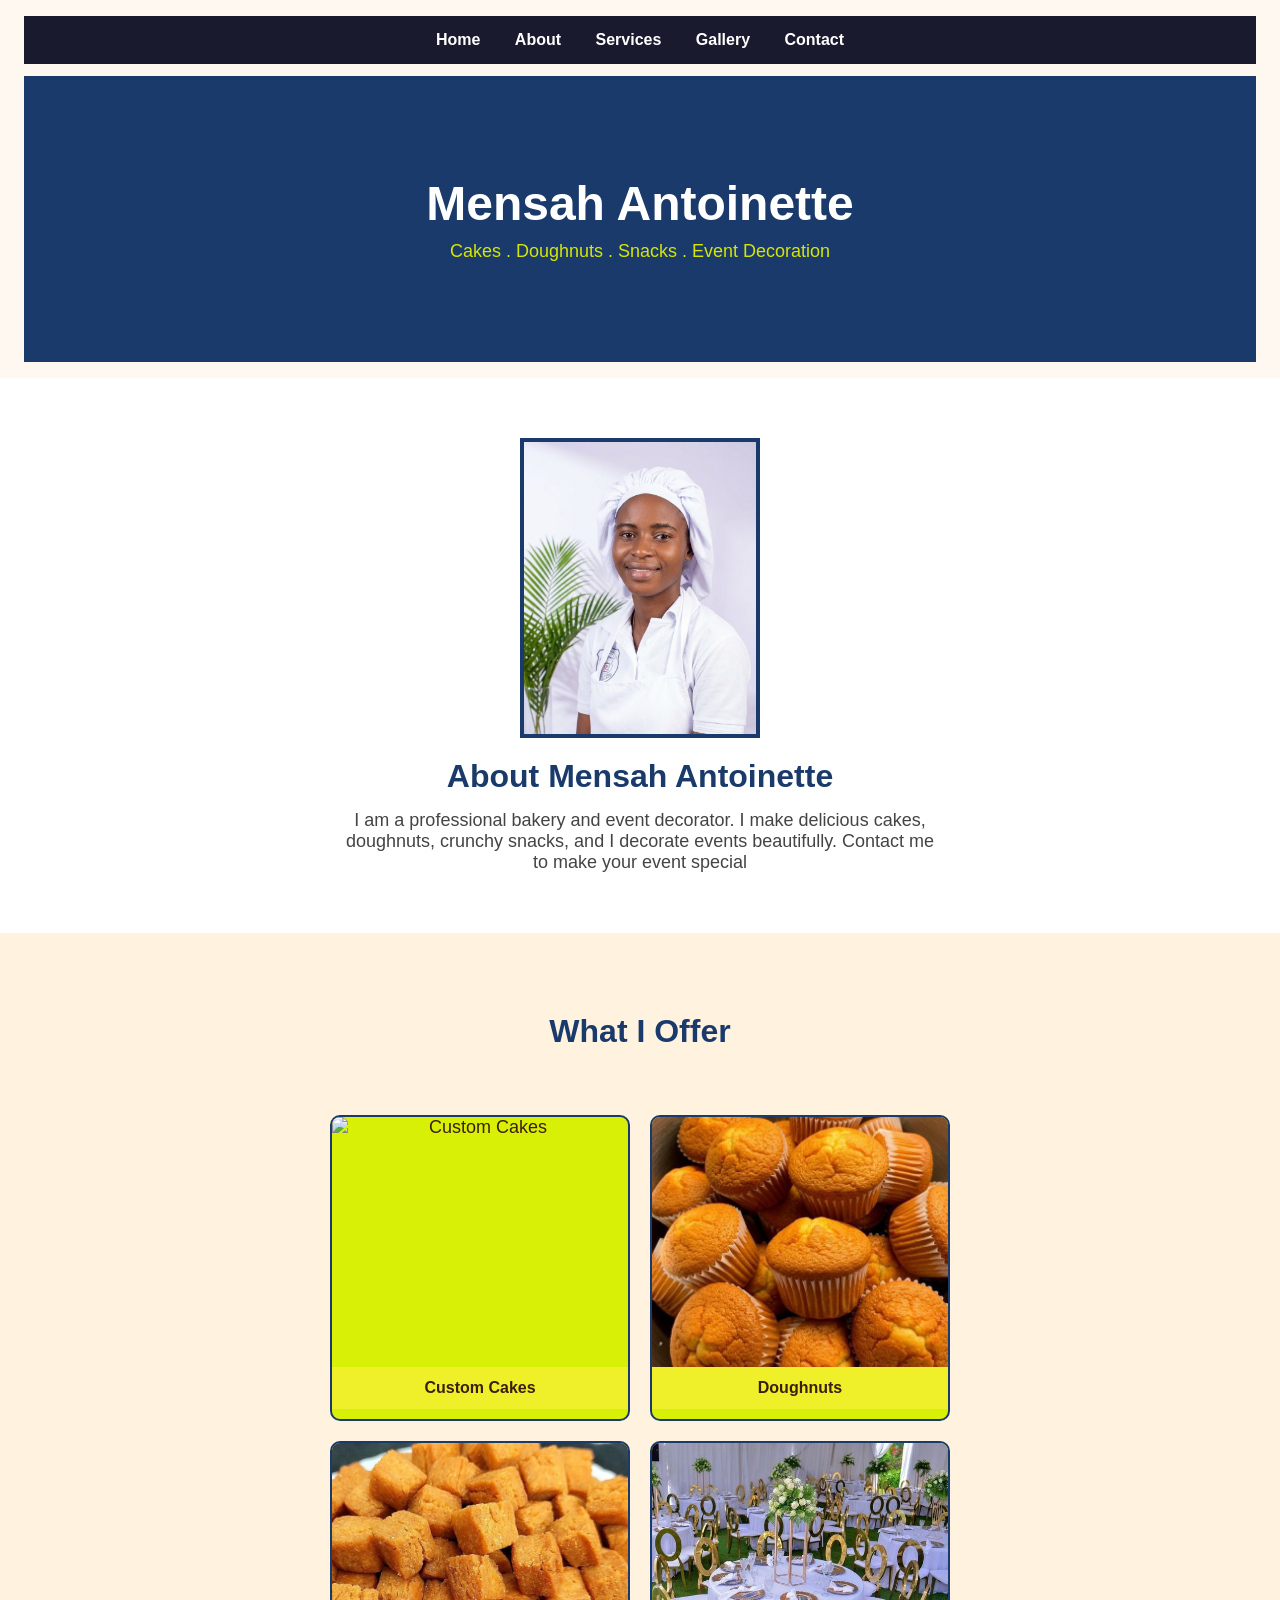
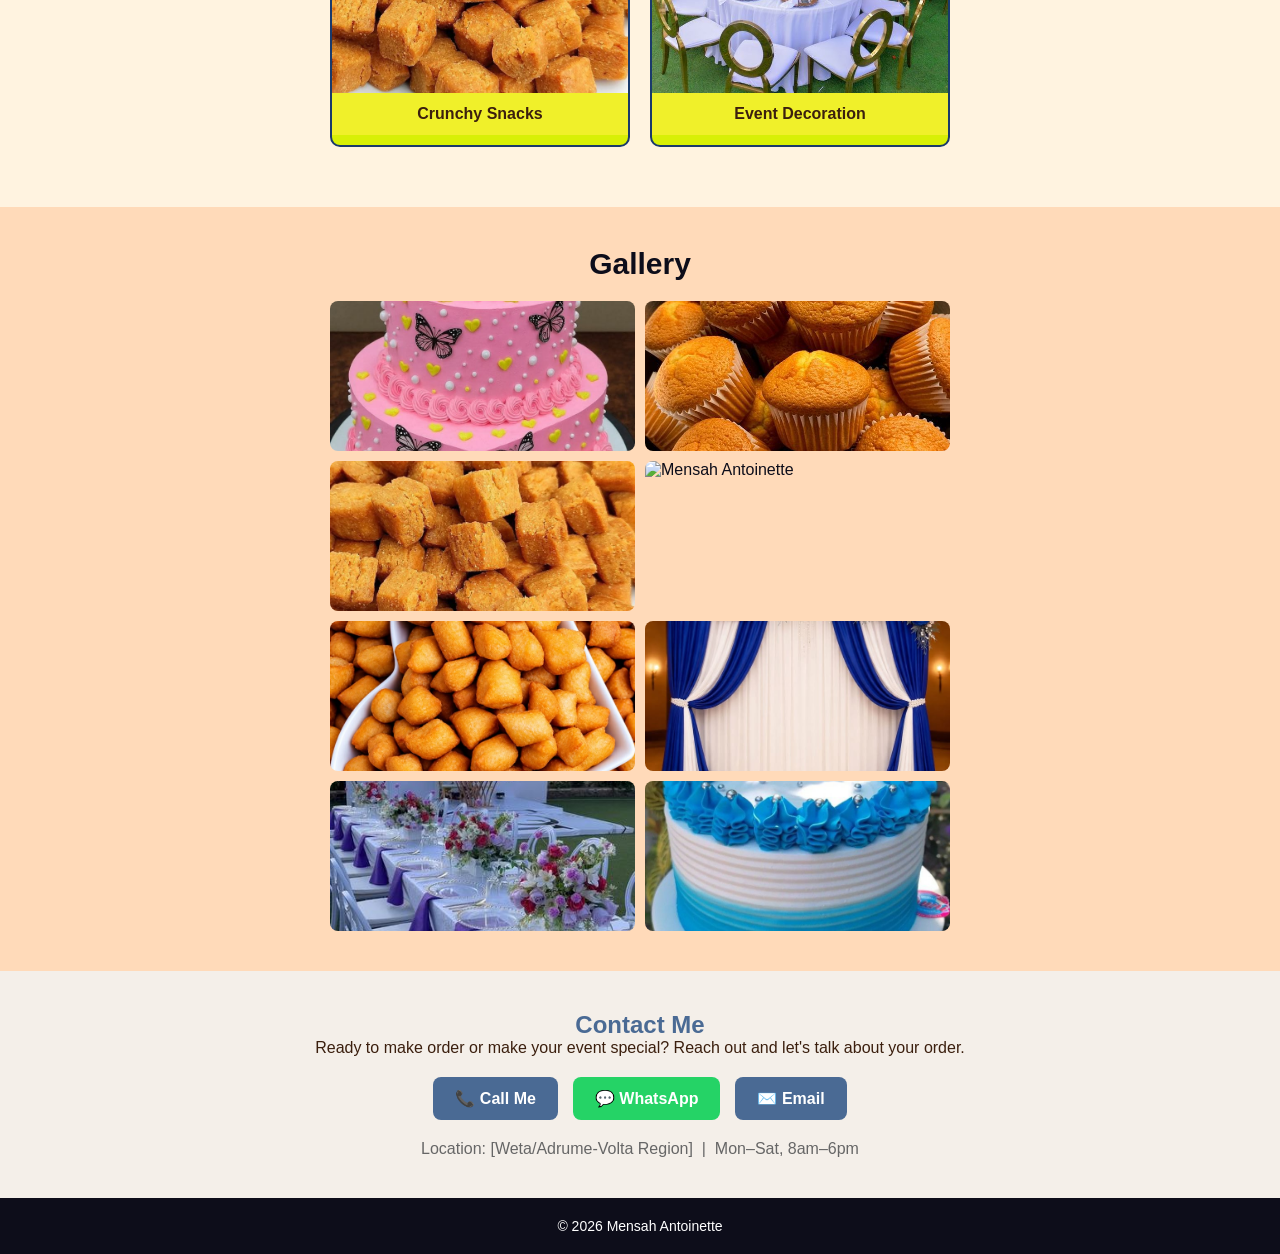
==== commit 8e48df94: "Add files via upload" ====
--- a/index.html
+++ b/index.html
@@ -56,22 +56,22 @@
         <div class="offer-container">
             
         <div class="service-card">
-           <img src="cake 2.jpg" alt="Custom Cakes"> 
+           <img src="cake-2.jpg" alt="Custom Cakes"> 
            <h3>Custom Cakes</h3>
         </div>
 
         <div class="service-card">
-            <img src="Doughnut 1.jpg" alt="Custom Cakes">
+            <img src="Doughnut-1.jpg" alt="Custom Cakes">
             <h3>Doughnuts</h3>
         </div>
 
         <div class="service-card">
-            <img src="chips 1.jpg" alt="Custom Cakes">
+            <img src="chips-1.jpg" alt="Custom Cakes">
             <h3>Crunchy Snacks</h3>
         </div>
 
         <div class="service-card">
-             <img src="decor 3.jpg" alt="Custom Cakes">
+             <img src="decor-3.jpg" alt="Custom Cakes">
              <h3>Event Decoration</h3>
             </div>
         </div>
@@ -84,15 +84,14 @@
     <section id="gallery">
         <h3>Gallery</h3>
         <div class="gallery-grid">
-            <img src="cake 1.jpg" alt="Mensah Antoinette">
-            <img src="Doughnut 1.jpg" alt="Mensah Antoinette">
-            <img src="chips 1.jpg" alt="Mensah Antoinette">
-            <img src="cake 2.jpg" alt="Mensah Antoinette">
-            <img src="chips 2.jpg" alt="Mensah Antoinette">
-            <img src="decor 1.jpg" alt="Mensah Antoinette">
-            <img src="decor 2.jpg" alt="Mensah Antoinette">
-            <img src="cake 3.jpg" alt="Mensah Antoinette">
-        </div>
+            <img src="cake-1.jpg" alt="Mensah Antoinette">
+            <img src="Doughnut-1.jpg" alt="Mensah Antoinette">
+            <img src="chips-1.jpg" alt="Mensah Antoinette">
+            <img src="cake-2.jpg" alt="Mensah Antoinette">
+            <img src="chips-2.jpg" alt="Mensah Antoinette">
+            <img src="decor-1.jpg" alt="Mensah Antoinette">
+            <img src="decor-2.jpg" alt="Mensah Antoinette">
+            <img src="cake-3.jpg" alt="Mensah Antoinette">
         </div>
     </section>
     <section id="contact" class="contact">
@@ -108,7 +107,8 @@
   <p class="contact-info">Location: [Weta/Adrume-Volta Region] &nbsp;|&nbsp; Mon–Sat, 8am–6pm</p>
 </section>
         <footer>
-            <p>&copy; 2026 Mensah Antoinette</p>
+            <p>&copy; <span id="year"></span> Mensah Antoinette</p>
         </footer>
+    <script src="script.js"></script>
     </body>
 </html>
